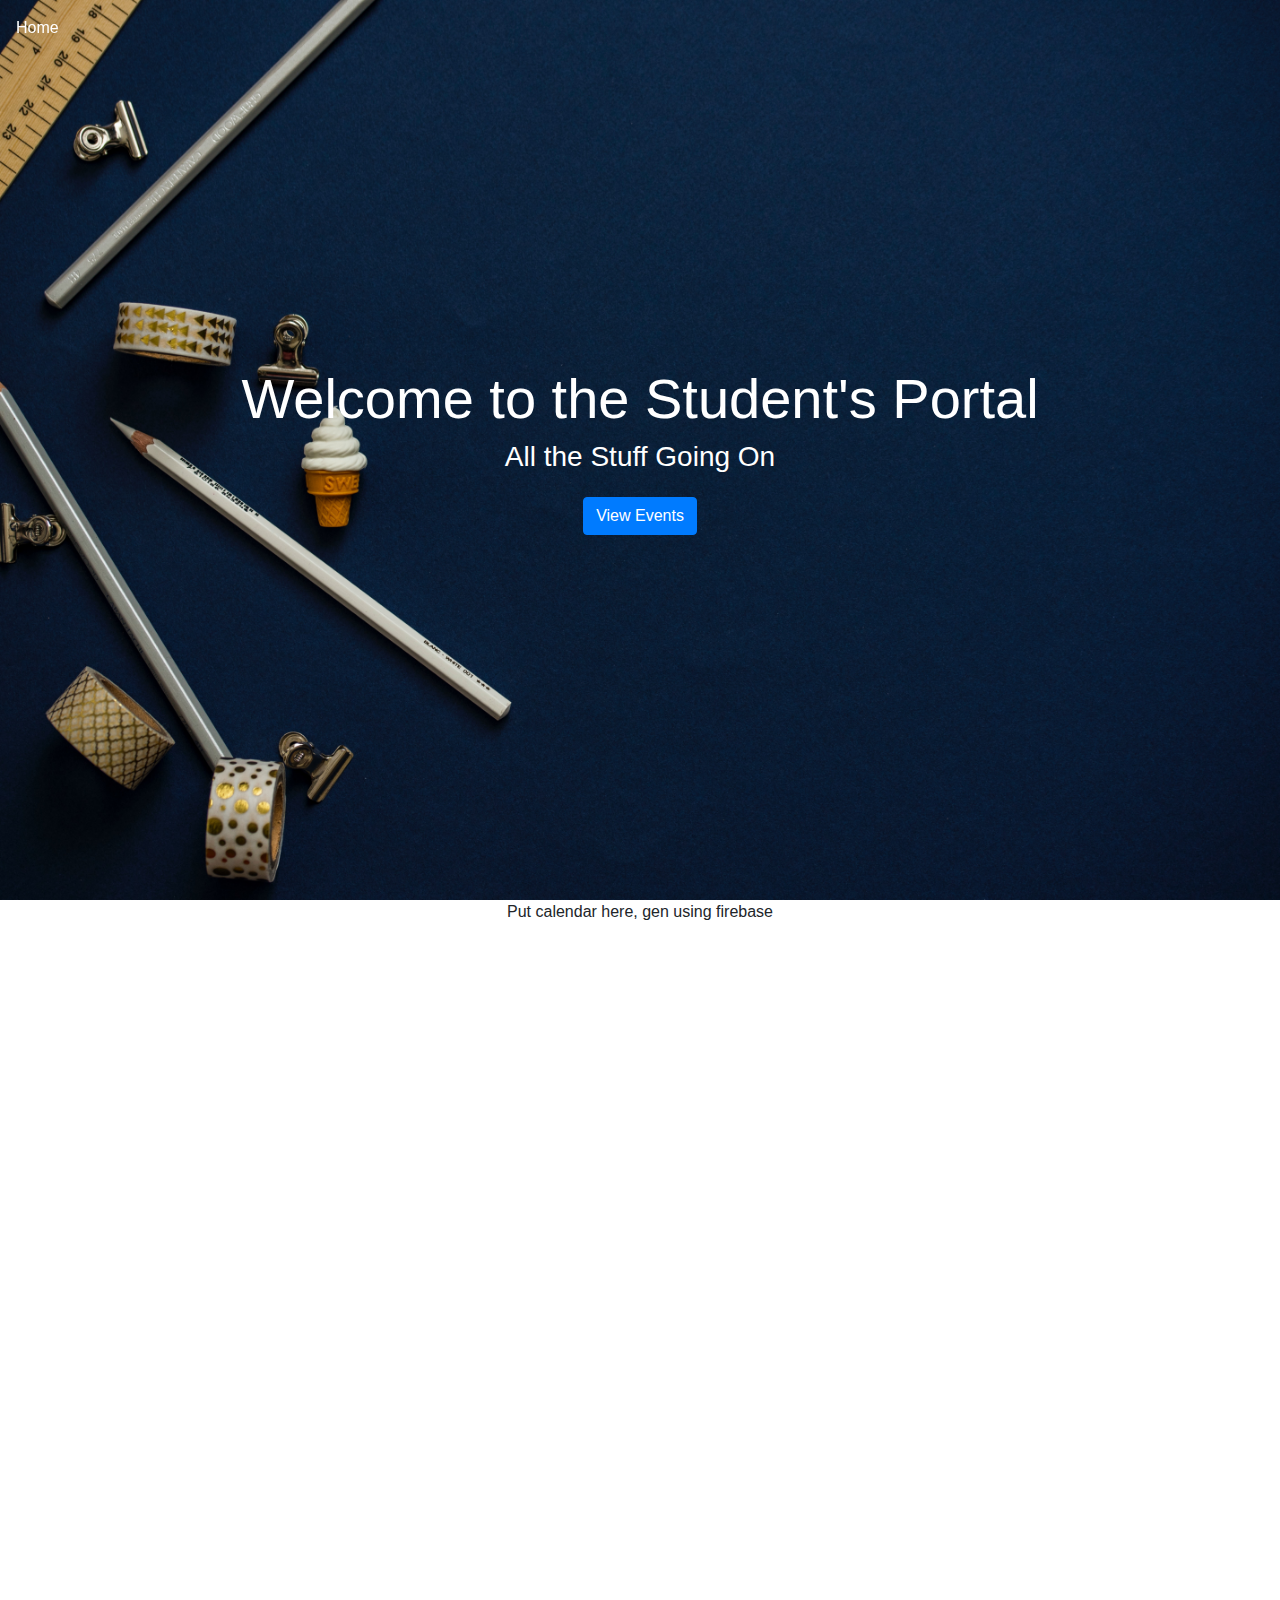
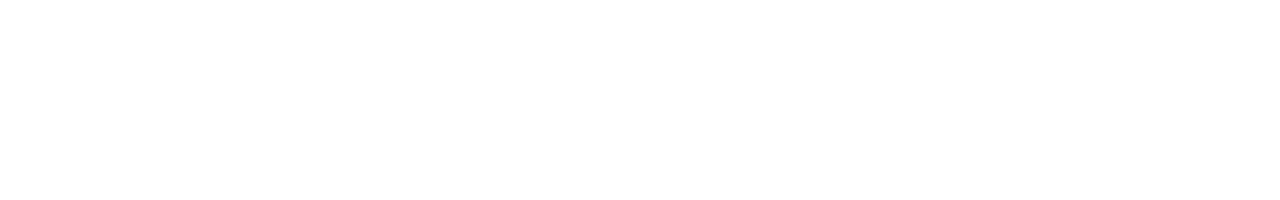
==== student.html @ ed8b4bd4 "added core designs" ====
<!doctype html>
<html lang="en">
  <head>
    <title>Title</title>
    <!-- Required meta tags -->
    <meta charset="utf-8">
    <meta name="viewport" content="width=device-width, initial-scale=1, shrink-to-fit=no">
    <link rel="stylesheet" href="./assets/css/student.css">
    <!-- Bootstrap CSS -->
    <link rel="stylesheet" href="https://stackpath.bootstrapcdn.com/bootstrap/4.3.1/css/bootstrap.min.css" integrity="sha384-ggOyR0iXCbMQv3Xipma34MD+dH/1fQ784/j6cY/iJTQUOhcWr7x9JvoRxT2MZw1T" crossorigin="anonymous">
  </head>
  <body>
    <ul class="d-flex fixed-top list-unstyled text-white m-3">
        <a class="text-white" href="/index.html"><li>Home</li></a>
    </ul>

    <div class="container-fluid">
        <div class="header row justify-content-center vh-100 align-items-center">
            <div class="col-md-12 text-center">
                <div class="headings mb-4">
                    <h1 class="display-4">Welcome to the Student's Portal</h1>
                    <h3>All the Stuff Going On</h3>
                    <!-- <h4>Curated events in this month!</h4>    -->
                </div>
                <a href="#mainbody"><button class="btn btn-primary">View Events</button></a>     
            </div>
        </div>

        <div id="mainbody" class="row justify-content-center">
            Put calendar here, gen using firebase
        </div>
    
    </div>

    <!-- Optional JavaScript -->
    <!-- jQuery first, then Popper.js, then Bootstrap JS -->
    <script src="https://code.jquery.com/jquery-3.3.1.slim.min.js" integrity="sha384-q8i/X+965DzO0rT7abK41JStQIAqVgRVzpbzo5smXKp4YfRvH+8abtTE1Pi6jizo" crossorigin="anonymous"></script>
    <script src="https://cdnjs.cloudflare.com/ajax/libs/popper.js/1.14.7/umd/popper.min.js" integrity="sha384-UO2eT0CpHqdSJQ6hJty5KVphtPhzWj9WO1clHTMGa3JDZwrnQq4sF86dIHNDz0W1" crossorigin="anonymous"></script>
    <script src="https://stackpath.bootstrapcdn.com/bootstrap/4.3.1/js/bootstrap.min.js" integrity="sha384-JjSmVgyd0p3pXB1rRibZUAYoIIy6OrQ6VrjIEaFf/nJGzIxFDsf4x0xIM+B07jRM" crossorigin="anonymous"></script>
  </body>
</html>
---- assets/css/student.css ----
.header {
    background-image: url('../img/education-background.jpg');
    background-position: center;
    background-size: cover;
    backdrop-fil;
    color: white;
}

#mainbody {
    min-height: 100vh;
}
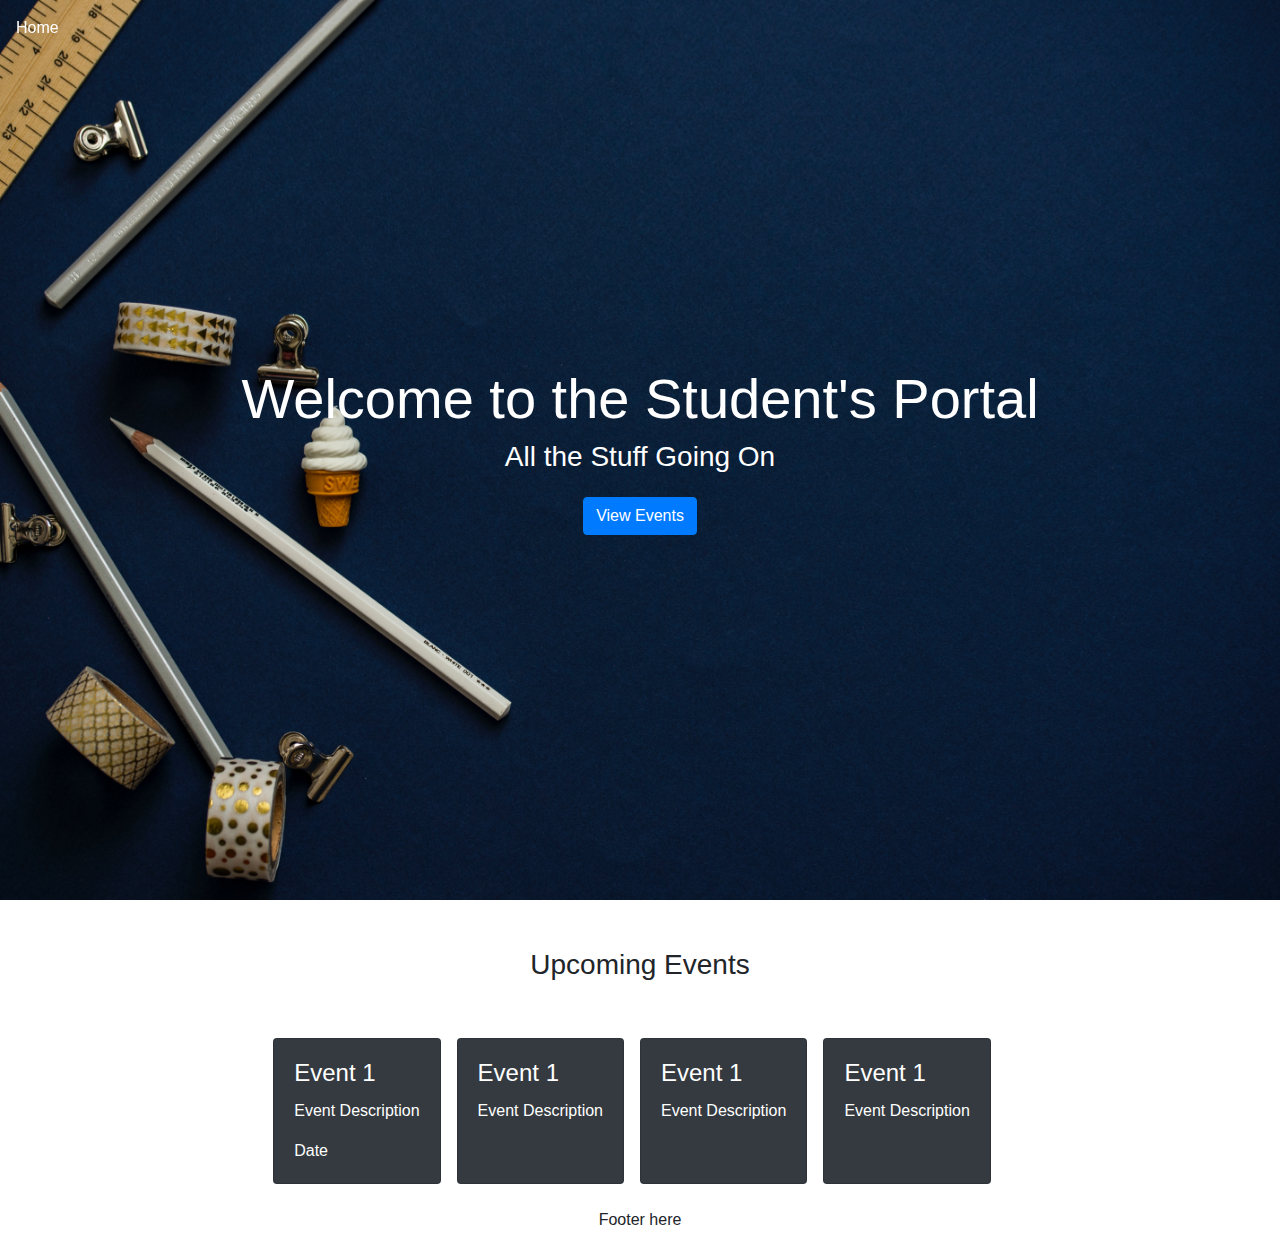
==== commit 8777a96e: "events structure" ====
--- a/student.html
+++ b/student.html
@@ -27,7 +27,46 @@
         </div>
 
         <div id="mainbody" class="row justify-content-center">
-            Put calendar here, gen using firebase
+            <div class="col-md-12 text-center mb-5 mt-5">
+                <h3>Upcoming Events</h3>
+            </div>
+            <div class="col-md-12">
+                <div class="d-flex justify-content-center mb-4">
+                    <div class="card text-white bg-dark mr-3">
+                        <img class="card-img-top" src="holder.js/100px180/" alt="">
+                        <div class="card-body">
+                        <h4 class="card-title">Event 1</h4>
+                        <p class="card-text">Event Description</p>
+                        <p class="card-text">Date</p>
+                        </div>
+                    </div>      
+                    <div class="card text-white bg-dark mr-3">
+                        <img class="card-img-top" src="holder.js/100px180/" alt="">
+                        <div class="card-body">
+                        <h4 class="card-title">Event 1</h4>
+                        <p class="card-text">Event Description</p>
+                        </div>
+                    </div>   
+                    <div class="card text-white bg-dark mr-3">
+                        <img class="card-img-top" src="holder.js/100px180/" alt="">
+                        <div class="card-body">
+                        <h4 class="card-title">Event 1</h4>
+                        <p class="card-text">Event Description</p>
+                        </div>
+                    </div>   
+                    <div class="card text-white bg-dark mr-3">
+                        <img class="card-img-top" src="holder.js/100px180/" alt="">
+                        <div class="card-body">
+                        <h4 class="card-title">Event 1</h4>
+                        <p class="card-text">Event Description</p>
+                        </div>
+                    </div>  
+            </div>
+ 
+            </div>
+            <footer style="min-height: 50px; display: flex;">
+                Footer here
+            </footer>
         </div>
     
     </div>
--- a/assets/css/student.css
+++ b/assets/css/student.css
@@ -7,5 +7,5 @@
 }
 
 #mainbody {
-    min-height: 100vh;
+    /* min-height: 500px; */
 }